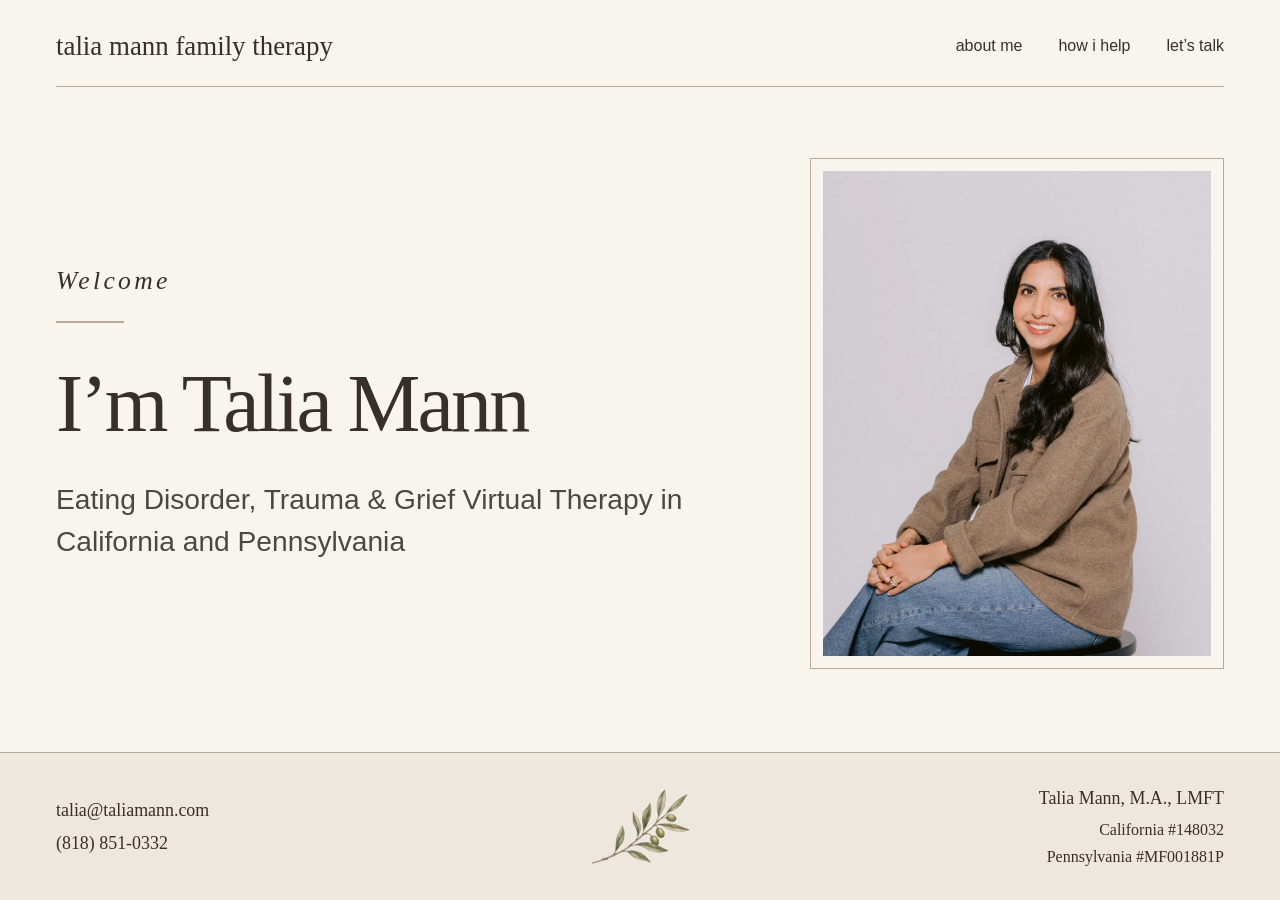
==== index.html @ d64d41cf "Add four-page Talia Mann Family Therapy website" ====
<!doctype html>
<html lang="en"><head><meta charset="utf-8"><meta name="viewport" content="width=device-width, initial-scale=1"><title>Talia Mann Family Therapy | Virtual Therapy in California &amp; Pennsylvania</title><meta name="description" content="Virtual therapy for eating disorders, trauma and grief in California and Pennsylvania with Talia Mann, M.A., LMFT."><link rel="canonical" href="https://www.taliamann.com/"><link rel="icon" type="image/svg+xml" href="data:image/svg+xml,%3Csvg xmlns='http://www.w3.org/2000/svg' viewBox='0 0 64 64'%3E%3Crect width='64' height='64' rx='12' fill='%23f7f3ed'/%3E%3Ctext x='32' y='44' text-anchor='middle' font-family='Georgia,serif' font-size='37' fill='%23392f29'%3Etm%3C/text%3E%3C/svg%3E"><link rel="stylesheet" href="/site.css"></head><body>
<a class="skip-link" href="#main">Skip to content</a><header class="site-header wrap"><a class="brand" href="/">talia mann family therapy</a><nav aria-label="Main navigation"><a href="/about/">about me</a><a href="/how-i-help/">how i help</a><a href="/contact/">let’s talk</a></nav></header>
<main id="main" class="home-main wrap"><section class="home-hero" aria-labelledby="page-title">
<div class="home-copy"><p class="eyebrow">Welcome</p><h1 id="page-title">I’m Talia Mann</h1><p class="specialties">Eating Disorder, Trauma &amp; Grief Virtual Therapy in California and Pennsylvania</p></div>
<figure class="portrait-frame"><img class="home-photo" src="/talia-home.webp" alt="Talia Mann seated in a brown jacket" width="1200" height="1500" fetchpriority="high"></figure>
</section></main>
<footer class="site-footer"><div class="footer-inner">
<address><a href="mailto:talia@taliamann.com">talia@taliamann.com</a><a href="tel:+18188510332">(818) 851-0332</a></address>
<img class="sprig" src="/olive-sprig.webp" alt="" width="120" height="80" loading="lazy">
<div class="credentials"><p class="credential-name">Talia Mann, M.A., LMFT</p><p>California #148032</p><p>Pennsylvania #MF001881P</p></div>
</div></footer>
</body></html>
---- site.css ----
:root{--paper:#f8f5ef;--ink:#382f2b;--body:#4d4742;--muted:#776a5e;--line:#b9aa97;--footer:#eee7dd;--serif:Georgia,'Times New Roman',serif;--sans:'Helvetica Neue',Helvetica,Arial,sans-serif}
*{box-sizing:border-box}html{font-size:16px;scroll-behavior:smooth}body{margin:0;background:var(--paper);color:var(--ink);font-family:var(--sans);font-weight:400;-webkit-font-smoothing:antialiased;display:flex;flex-direction:column;min-height:100svh}a{color:inherit;text-underline-offset:.22em;text-decoration-thickness:1px}a:hover{color:#805b43}a:focus-visible{outline:2px solid #805b43;outline-offset:6px}img{display:block;max-width:100%;height:auto}figure,p{margin:0}.wrap{width:calc(100% - 112px);max-width:1296px;margin-inline:auto}.site-header{display:flex;align-items:center;justify-content:space-between;gap:36px;padding-block:30px 24px;border-bottom:1px solid var(--line)}.brand{font-family:var(--serif);font-size:clamp(1.35rem,2.1vw,2rem);text-decoration:none;line-height:1.2;letter-spacing:0;white-space:nowrap}.site-header nav{display:flex;align-items:center;gap:36px;font-size:1rem;line-height:1.4}.site-header nav a{text-decoration:none;white-space:nowrap}.site-header nav a[aria-current=page]{text-decoration:underline;text-decoration-color:var(--line)}.skip-link{position:fixed;top:-100px;left:16px;background:var(--ink);color:white;padding:14px;z-index:3}.skip-link:focus{top:10px}h1,h2{font-family:var(--serif);font-weight:400;margin:0;line-height:1.1;letter-spacing:-.035em}h1{font-size:clamp(2.7rem,5.2vw,4.7rem)}h2{font-size:clamp(1.45rem,2.2vw,2rem);letter-spacing:-.025em;line-height:1.25}main{flex:1}.eyebrow{font-family:var(--serif);font-style:italic;font-size:1.6rem;letter-spacing:.13em;line-height:1.3}.eyebrow:after{content:'';display:block;width:68px;height:2px;background:var(--line);margin-top:24px}.home-main{display:flex;align-items:center;padding-block:56px}.home-hero{display:grid;grid-template-columns:minmax(0,1.65fr) minmax(0,1fr);align-items:center;gap:70px;width:100%}.home-copy h1{font-size:clamp(3.1rem,6.4vw,5.9rem);margin-top:36px;white-space:nowrap}.specialties{font-size:clamp(1.3rem,2.2vw,2rem);font-weight:300;line-height:1.5;margin-top:30px;max-width:740px;color:var(--body)}.portrait-frame{padding:12px;border:1px solid var(--line);max-width:420px;width:100%;justify-self:end}.home-photo{width:100%;aspect-ratio:4/5;object-fit:cover;object-position:center}.site-footer{background:var(--footer);border-top:1px solid var(--line);margin-top:12px}.footer-inner{max-width:1296px;width:calc(100% - 112px);margin:auto;display:grid;grid-template-columns:1fr 140px 1fr;align-items:center;gap:28px;padding-block:30px}.site-footer address{font-family:var(--serif);font-style:normal;font-size:1.12rem;display:flex;flex-direction:column;gap:12px}.site-footer a{text-decoration:none}.site-footer a:hover{text-decoration:underline}.sprig{width:120px;height:80px;object-fit:contain}.footer-inner>.sprig{justify-self:center}.credentials{text-align:right;font-family:var(--serif);font-size:1rem;line-height:1.7}.credential-name{font-size:1.12rem;margin-bottom:2px}.about-main{padding-block:42px 54px}.about-layout{display:grid;grid-template-columns:minmax(240px,.8fr) minmax(0,1.65fr);gap:58px;margin-top:36px;align-items:start}.about-portrait{max-width:370px;width:100%}.about-portrait img{width:100%;aspect-ratio:3/4;object-fit:cover;object-position:50% 36%}.bio{font-size:1.08rem;line-height:1.65;color:var(--body)}.bio p+p{margin-top:23px}.help-main{max-width:1040px;padding-block:48px 64px}.help-heading{display:flex;align-items:center;gap:28px}.help-heading .sprig{width:90px;height:70px}.help-intro{font-size:1.1rem;line-height:1.7;margin-top:28px;color:var(--body);max-width:980px}.approaches{margin-top:48px}.approaches section+section{margin-top:40px}.approaches p{font-size:1.08rem;line-height:1.7;margin-top:14px;color:var(--body)}.contact-main{display:flex;align-items:center;padding-block:56px}.contact-layout{display:grid;grid-template-columns:minmax(0,1.65fr) minmax(0,1fr);align-items:center;gap:62px;width:100%}.contact-copy h1{font-size:clamp(2.7rem,4.1vw,3.8rem);margin-top:28px;max-width:720px}.contact-copy>p:not(.eyebrow){font-size:clamp(1.15rem,1.65vw,1.45rem);line-height:1.65;margin-top:28px;max-width:680px;color:var(--body)}.contact-links{margin-top:30px;display:flex;flex-direction:column;gap:12px;font-style:normal;font-family:var(--serif);font-size:1.45rem}.contact-photo{max-width:380px;justify-self:end}.contact-photo img{width:100%;aspect-ratio:3/4;object-fit:cover}.error-page{padding-block:100px}.error-page p{margin-top:30px}
@media(min-width:1500px){.home-main,.contact-main{padding-block:72px}.home-hero{gap:90px}}
@media(max-width:1000px){.wrap,.footer-inner{width:calc(100% - 64px)}.site-header{gap:20px}.site-header nav{gap:22px}.home-hero,.contact-layout{gap:32px}.home-copy h1{font-size:clamp(2.8rem,6vw,4rem)}.about-layout{gap:32px;grid-template-columns:minmax(200px,.8fr) minmax(0,1.5fr)}.bio{font-size:1rem}.footer-inner{grid-template-columns:1fr 80px 1fr;gap:16px}.sprig{max-width:90px}.site-footer address,.credential-name{font-size:1rem}.credentials{font-size:.92rem}}
@media(max-width:700px){.wrap,.footer-inner{width:calc(100% - 40px)}.site-header{display:block;padding-block:23px 18px}.brand{font-size:1.55rem;white-space:normal}.site-header nav{justify-content:space-between;gap:14px;margin-top:23px;font-size:.95rem}.home-main,.contact-main{padding-block:38px}.home-hero,.contact-layout{grid-template-columns:1fr;gap:32px}.eyebrow{font-size:1.25rem}.eyebrow:after{margin-top:17px;width:52px}.home-copy h1{font-size:clamp(2.6rem,10.4vw,4.2rem);margin-top:25px;white-space:normal}.specialties{font-size:1.3rem;margin-top:23px;max-width:450px}.portrait-frame{max-width:310px;justify-self:center;padding:9px}.footer-inner{grid-template-columns:1fr;text-align:center;gap:22px;padding-block:30px}.credentials{text-align:center;font-size:.95rem}.site-footer address{font-size:1.05rem;gap:10px}.footer-inner>.sprig{grid-row:2;height:52px;width:80px}.about-main{padding-block:34px 42px}.about-layout{grid-template-columns:1fr;gap:30px;margin-top:27px}.about-portrait{max-width:300px;justify-self:center}.bio{font-size:1.05rem;line-height:1.7}.bio p+p{margin-top:22px}.help-main{padding-block:36px 42px}.help-heading{gap:12px}.help-heading .sprig{width:65px;height:52px}.help-intro,.approaches p{font-size:1.05rem}.approaches{margin-top:38px}.approaches section+section{margin-top:34px}.contact-copy h1{font-size:2.8rem}.contact-copy>p:not(.eyebrow){font-size:1.12rem;margin-top:22px}.contact-links{font-size:1.3rem;overflow-wrap:anywhere}.contact-photo{max-width:300px;justify-self:center}.site-footer{margin-top:0}}
@media(prefers-reduced-motion:reduce){html{scroll-behavior:auto}}
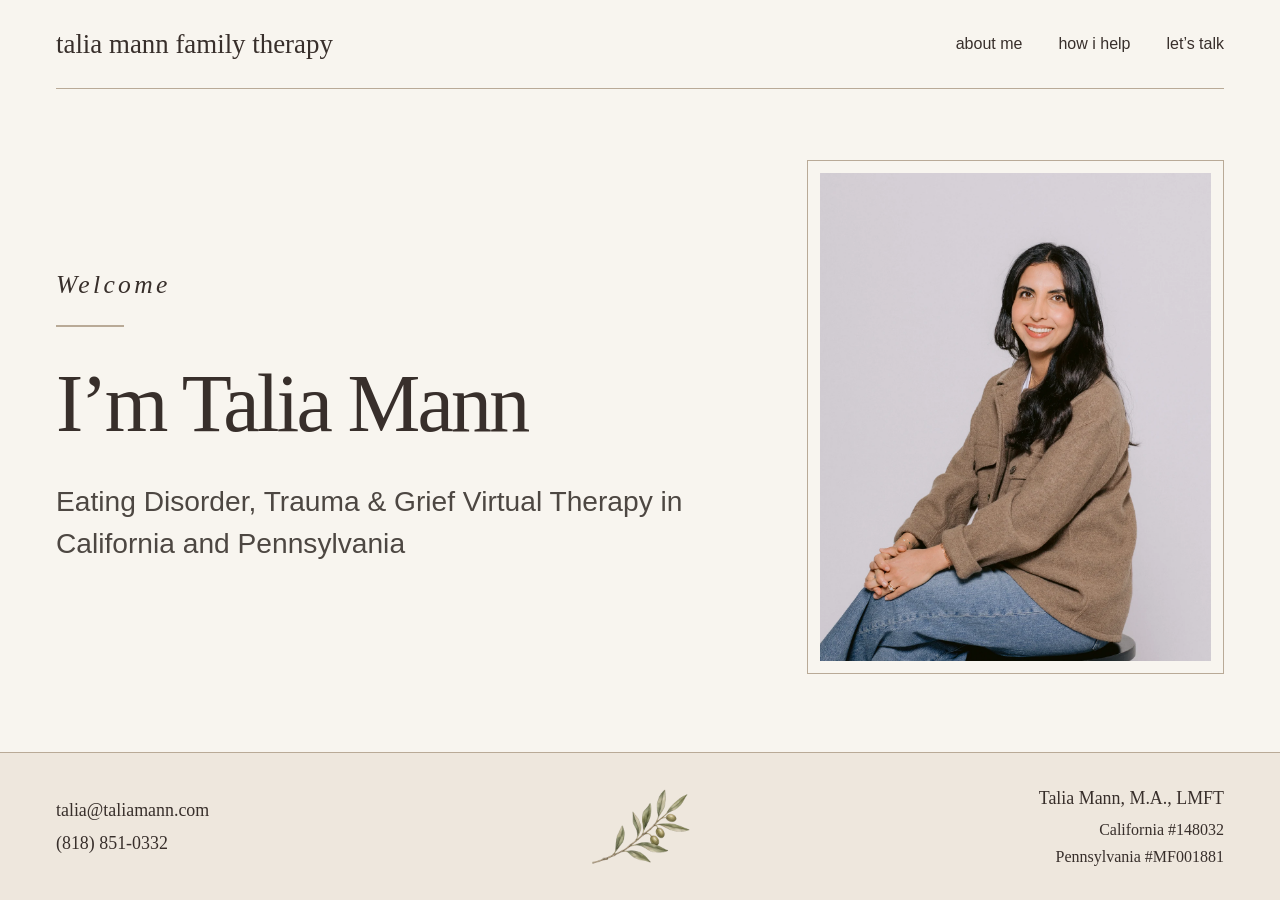
==== commit 52adb565: "Remove trailing P from Pennsylvania license number in index.html Corrected Pennsylvania license numb" ====
--- a/index.html
+++ b/index.html
@@ -1,13 +1,13 @@
 <!doctype html>
-<html lang="en"><head><meta charset="utf-8"><meta name="viewport" content="width=device-width, initial-scale=1"><title>Talia Mann Family Therapy | Virtual Therapy in California &amp; Pennsylvania</title><meta name="description" content="Virtual therapy for eating disorders, trauma and grief in California and Pennsylvania with Talia Mann, M.A., LMFT."><link rel="canonical" href="https://www.taliamann.com/"><link rel="icon" type="image/svg+xml" href="data:image/svg+xml,%3Csvg xmlns='http://www.w3.org/2000/svg' viewBox='0 0 64 64'%3E%3Crect width='64' height='64' rx='12' fill='%23f7f3ed'/%3E%3Ctext x='32' y='44' text-anchor='middle' font-family='Georgia,serif' font-size='37' fill='%23392f29'%3Etm%3C/text%3E%3C/svg%3E"><link rel="stylesheet" href="/site.css"></head><body>
-<a class="skip-link" href="#main">Skip to content</a><header class="site-header wrap"><a class="brand" href="/">talia mann family therapy</a><nav aria-label="Main navigation"><a href="/about/">about me</a><a href="/how-i-help/">how i help</a><a href="/contact/">let’s talk</a></nav></header>
+<html lang="en"><head><meta charset="utf-8"><meta name="viewport" content="width=device-width, initial-scale=1"><title>Talia Mann Family Therapy | Virtual Therapy in California &amp; Pennsylvania</title><meta name="description" content="Virtual therapy for eating disorders, trauma and grief in California and Pennsylvania with Talia Mann, M.A., LMFT."><link rel="canonical" href="https://www.taliamann.com/"><link rel="icon" type="image/svg+xml" href="data:image/svg+xml,%3Csvg xmlns='http://www.w3.org/2000/svg' viewBox='0 0 64 64'%3E%3Crect width='64' height='64' rx='12' fill='%23f7f3ed'/%3E%3Ctext x='32' y='44' text-anchor='middle' font-family='Georgia,serif' font-size='37' fill='%23392f29'%3Etm%3C/text%3E%3C/svg%3E"><link rel="stylesheet" href="site.css"></head><body>
+<a class="skip-link" href="#main">Skip to content</a><header class="site-header wrap"><a class="brand" href="index.html">talia mann family therapy</a><nav aria-label="Main navigation"><a href="about.html">about me</a><a href="how-i-help.html">how i help</a><a href="contact.html">let’s talk</a></nav></header>
 <main id="main" class="home-main wrap"><section class="home-hero" aria-labelledby="page-title">
 <div class="home-copy"><p class="eyebrow">Welcome</p><h1 id="page-title">I’m Talia Mann</h1><p class="specialties">Eating Disorder, Trauma &amp; Grief Virtual Therapy in California and Pennsylvania</p></div>
-<figure class="portrait-frame"><img class="home-photo" src="/talia-home.webp" alt="Talia Mann seated in a brown jacket" width="1200" height="1500" fetchpriority="high"></figure>
+<figure class="portrait-frame"><img class="home-photo" src="talia-home.webp" alt="Talia Mann seated in a brown jacket" width="1200" height="1500" fetchpriority="high"></figure>
 </section></main>
 <footer class="site-footer"><div class="footer-inner">
 <address><a href="mailto:talia@taliamann.com">talia@taliamann.com</a><a href="tel:+18188510332">(818) 851-0332</a></address>
-<img class="sprig" src="/olive-sprig.webp" alt="" width="120" height="80" loading="lazy">
-<div class="credentials"><p class="credential-name">Talia Mann, M.A., LMFT</p><p>California #148032</p><p>Pennsylvania #MF001881P</p></div>
+<img class="sprig" src="olive-sprig.webp" alt="" width="120" height="80" loading="lazy">
+<div class="credentials"><p class="credential-name">Talia Mann, M.A., LMFT</p><p>California #148032</p><p>Pennsylvania #MF001881</p></div>
 </div></footer>
-</body></html>+</body></html>
--- a/site.css
+++ b/site.css
@@ -1,6 +1,9 @@
 :root{--paper:#f8f5ef;--ink:#382f2b;--body:#4d4742;--muted:#776a5e;--line:#b9aa97;--footer:#eee7dd;--serif:Georgia,'Times New Roman',serif;--sans:'Helvetica Neue',Helvetica,Arial,sans-serif}
-*{box-sizing:border-box}html{font-size:16px;scroll-behavior:smooth}body{margin:0;background:var(--paper);color:var(--ink);font-family:var(--sans);font-weight:400;-webkit-font-smoothing:antialiased;display:flex;flex-direction:column;min-height:100svh}a{color:inherit;text-underline-offset:.22em;text-decoration-thickness:1px}a:hover{color:#805b43}a:focus-visible{outline:2px solid #805b43;outline-offset:6px}img{display:block;max-width:100%;height:auto}figure,p{margin:0}.wrap{width:calc(100% - 112px);max-width:1296px;margin-inline:auto}.site-header{display:flex;align-items:center;justify-content:space-between;gap:36px;padding-block:30px 24px;border-bottom:1px solid var(--line)}.brand{font-family:var(--serif);font-size:clamp(1.35rem,2.1vw,2rem);text-decoration:none;line-height:1.2;letter-spacing:0;white-space:nowrap}.site-header nav{display:flex;align-items:center;gap:36px;font-size:1rem;line-height:1.4}.site-header nav a{text-decoration:none;white-space:nowrap}.site-header nav a[aria-current=page]{text-decoration:underline;text-decoration-color:var(--line)}.skip-link{position:fixed;top:-100px;left:16px;background:var(--ink);color:white;padding:14px;z-index:3}.skip-link:focus{top:10px}h1,h2{font-family:var(--serif);font-weight:400;margin:0;line-height:1.1;letter-spacing:-.035em}h1{font-size:clamp(2.7rem,5.2vw,4.7rem)}h2{font-size:clamp(1.45rem,2.2vw,2rem);letter-spacing:-.025em;line-height:1.25}main{flex:1}.eyebrow{font-family:var(--serif);font-style:italic;font-size:1.6rem;letter-spacing:.13em;line-height:1.3}.eyebrow:after{content:'';display:block;width:68px;height:2px;background:var(--line);margin-top:24px}.home-main{display:flex;align-items:center;padding-block:56px}.home-hero{display:grid;grid-template-columns:minmax(0,1.65fr) minmax(0,1fr);align-items:center;gap:70px;width:100%}.home-copy h1{font-size:clamp(3.1rem,6.4vw,5.9rem);margin-top:36px;white-space:nowrap}.specialties{font-size:clamp(1.3rem,2.2vw,2rem);font-weight:300;line-height:1.5;margin-top:30px;max-width:740px;color:var(--body)}.portrait-frame{padding:12px;border:1px solid var(--line);max-width:420px;width:100%;justify-self:end}.home-photo{width:100%;aspect-ratio:4/5;object-fit:cover;object-position:center}.site-footer{background:var(--footer);border-top:1px solid var(--line);margin-top:12px}.footer-inner{max-width:1296px;width:calc(100% - 112px);margin:auto;display:grid;grid-template-columns:1fr 140px 1fr;align-items:center;gap:28px;padding-block:30px}.site-footer address{font-family:var(--serif);font-style:normal;font-size:1.12rem;display:flex;flex-direction:column;gap:12px}.site-footer a{text-decoration:none}.site-footer a:hover{text-decoration:underline}.sprig{width:120px;height:80px;object-fit:contain}.footer-inner>.sprig{justify-self:center}.credentials{text-align:right;font-family:var(--serif);font-size:1rem;line-height:1.7}.credential-name{font-size:1.12rem;margin-bottom:2px}.about-main{padding-block:42px 54px}.about-layout{display:grid;grid-template-columns:minmax(240px,.8fr) minmax(0,1.65fr);gap:58px;margin-top:36px;align-items:start}.about-portrait{max-width:370px;width:100%}.about-portrait img{width:100%;aspect-ratio:3/4;object-fit:cover;object-position:50% 36%}.bio{font-size:1.08rem;line-height:1.65;color:var(--body)}.bio p+p{margin-top:23px}.help-main{max-width:1040px;padding-block:48px 64px}.help-heading{display:flex;align-items:center;gap:28px}.help-heading .sprig{width:90px;height:70px}.help-intro{font-size:1.1rem;line-height:1.7;margin-top:28px;color:var(--body);max-width:980px}.approaches{margin-top:48px}.approaches section+section{margin-top:40px}.approaches p{font-size:1.08rem;line-height:1.7;margin-top:14px;color:var(--body)}.contact-main{display:flex;align-items:center;padding-block:56px}.contact-layout{display:grid;grid-template-columns:minmax(0,1.65fr) minmax(0,1fr);align-items:center;gap:62px;width:100%}.contact-copy h1{font-size:clamp(2.7rem,4.1vw,3.8rem);margin-top:28px;max-width:720px}.contact-copy>p:not(.eyebrow){font-size:clamp(1.15rem,1.65vw,1.45rem);line-height:1.65;margin-top:28px;max-width:680px;color:var(--body)}.contact-links{margin-top:30px;display:flex;flex-direction:column;gap:12px;font-style:normal;font-family:var(--serif);font-size:1.45rem}.contact-photo{max-width:380px;justify-self:end}.contact-photo img{width:100%;aspect-ratio:3/4;object-fit:cover}.error-page{padding-block:100px}.error-page p{margin-top:30px}
-@media(min-width:1500px){.home-main,.contact-main{padding-block:72px}.home-hero{gap:90px}}
-@media(max-width:1000px){.wrap,.footer-inner{width:calc(100% - 64px)}.site-header{gap:20px}.site-header nav{gap:22px}.home-hero,.contact-layout{gap:32px}.home-copy h1{font-size:clamp(2.8rem,6vw,4rem)}.about-layout{gap:32px;grid-template-columns:minmax(200px,.8fr) minmax(0,1.5fr)}.bio{font-size:1rem}.footer-inner{grid-template-columns:1fr 80px 1fr;gap:16px}.sprig{max-width:90px}.site-footer address,.credential-name{font-size:1rem}.credentials{font-size:.92rem}}
-@media(max-width:700px){.wrap,.footer-inner{width:calc(100% - 40px)}.site-header{display:block;padding-block:23px 18px}.brand{font-size:1.55rem;white-space:normal}.site-header nav{justify-content:space-between;gap:14px;margin-top:23px;font-size:.95rem}.home-main,.contact-main{padding-block:38px}.home-hero,.contact-layout{grid-template-columns:1fr;gap:32px}.eyebrow{font-size:1.25rem}.eyebrow:after{margin-top:17px;width:52px}.home-copy h1{font-size:clamp(2.6rem,10.4vw,4.2rem);margin-top:25px;white-space:normal}.specialties{font-size:1.3rem;margin-top:23px;max-width:450px}.portrait-frame{max-width:310px;justify-self:center;padding:9px}.footer-inner{grid-template-columns:1fr;text-align:center;gap:22px;padding-block:30px}.credentials{text-align:center;font-size:.95rem}.site-footer address{font-size:1.05rem;gap:10px}.footer-inner>.sprig{grid-row:2;height:52px;width:80px}.about-main{padding-block:34px 42px}.about-layout{grid-template-columns:1fr;gap:30px;margin-top:27px}.about-portrait{max-width:300px;justify-self:center}.bio{font-size:1.05rem;line-height:1.7}.bio p+p{margin-top:22px}.help-main{padding-block:36px 42px}.help-heading{gap:12px}.help-heading .sprig{width:65px;height:52px}.help-intro,.approaches p{font-size:1.05rem}.approaches{margin-top:38px}.approaches section+section{margin-top:34px}.contact-copy h1{font-size:2.8rem}.contact-copy>p:not(.eyebrow){font-size:1.12rem;margin-top:22px}.contact-links{font-size:1.3rem;overflow-wrap:anywhere}.contact-photo{max-width:300px;justify-self:center}.site-footer{margin-top:0}}
+*{box-sizing:border-box}html{font-size:16px;scroll-behavior:smooth}body{margin:0;background:var(--paper);color:var(--ink);font-family:var(--sans);font-weight:400;-webkit-font-smoothing:antialiased;display:flex;flex-direction:column;min-height:100svh}a{color:inherit;text-underline-offset:.22em;text-decoration-thickness:1px}a:hover{color:#805b43}a:focus-visible{outline:2px solid #805b43;outline-offset:6px}img{display:block;max-width:100%;height:auto}figure,p{margin:0}.wrap{width:calc(100% - 112px);max-width:1296px;margin-inline:auto}.site-header{display:flex;align-items:center;justify-content:space-between;gap:36px;padding-block:28px;border-bottom:1px solid var(--line)}.brand{font-family:var(--serif);font-size:clamp(1.35rem,2.1vw,2rem);text-decoration:none;line-height:1.2;letter-spacing:0;white-space:nowrap}.site-header nav{display:flex;align-items:center;gap:36px;font-size:1rem;line-height:1.4}.site-header nav a{text-decoration:none;white-space:nowrap}.site-header nav a[aria-current=page]{text-decoration:underline;text-decoration-color:var(--line)}.skip-link{position:fixed;top:-100px;left:16px;background:var(--ink);color:white;padding:14px;z-index:3}.skip-link:focus{top:10px}h1,h2{font-family:var(--serif);font-weight:400;margin:0;line-height:1.1;letter-spacing:-.035em}h1{font-size:clamp(2.7rem,5.2vw,4.7rem)}h2{font-size:clamp(1.45rem,2.2vw,2rem);letter-spacing:-.025em;line-height:1.25}main{flex:1}.eyebrow{font-family:var(--serif);font-style:italic;font-size:1.6rem;letter-spacing:.13em;line-height:1.3}.eyebrow:after{content:'';display:block;width:68px;height:2px;background:var(--line);margin-top:24px}.home-main{display:flex;align-items:center;padding-block:56px 64px}.home-hero{display:grid;grid-template-columns:minmax(0,1.65fr) minmax(0,1fr);align-items:center;gap:64px;width:100%}.home-copy h1{font-size:clamp(3.1rem,6.4vw,5.9rem);margin-top:32px;white-space:nowrap}.specialties{font-size:clamp(1.3rem,2.2vw,2rem);font-weight:300;line-height:1.5;margin-top:32px;max-width:740px;color:var(--body)}.portrait-frame{padding:12px;border:1px solid var(--line);max-width:420px;width:100%;justify-self:end}.home-photo{width:100%;aspect-ratio:4/5;object-fit:cover;object-position:center}.site-footer{background:var(--footer);border-top:1px solid var(--line);margin-top:0}.footer-inner{max-width:1296px;width:calc(100% - 112px);margin:auto;display:grid;grid-template-columns:1fr 140px 1fr;align-items:center;gap:28px;padding-block:30px}.site-footer address{font-family:var(--serif);font-style:normal;font-size:1.12rem;display:flex;flex-direction:column;gap:12px}.site-footer a{text-decoration:none}.site-footer a:hover{text-decoration:underline}.sprig{width:120px;height:80px;object-fit:contain}.footer-inner>.sprig{justify-self:center}.credentials{text-align:right;font-family:var(--serif);font-size:1rem;line-height:1.7}.credential-name{font-size:1.12rem;margin-bottom:2px}.about-main{padding-block:56px 64px}.about-layout{display:grid;grid-template-columns:minmax(240px,.8fr) minmax(0,1.65fr);gap:64px;margin-top:32px;align-items:start}.about-portrait{max-width:380px;width:100%}.about-portrait img{width:100%;aspect-ratio:3/4;object-fit:cover;object-position:20% 36%}.bio{font-size:1.08rem;line-height:1.65;color:var(--body)}.bio p+p{margin-top:24px}.help-main{max-width:1040px;padding-block:56px 64px}.help-heading{display:flex;align-items:center;gap:28px}.help-heading .sprig{width:90px;height:70px}.help-intro{font-size:1.1rem;line-height:1.7;margin-top:32px;color:var(--body);max-width:980px}.approaches{margin-top:48px}.approaches section+section{margin-top:40px}.approaches p{font-size:1.08rem;line-height:1.7;margin-top:16px;color:var(--body)}.contact-main{display:flex;align-items:center;padding-block:56px 64px}.contact-layout{display:grid;grid-template-columns:minmax(0,1.65fr) minmax(0,1fr);align-items:center;gap:64px;width:100%}.contact-copy h1{font-size:clamp(2.7rem,4.1vw,3.8rem);margin-top:32px;max-width:720px}.contact-copy>p:not(.eyebrow){font-size:clamp(1.15rem,1.65vw,1.45rem);line-height:1.65;margin-top:32px;max-width:680px;color:var(--body)}.contact-links{margin-top:32px;display:flex;flex-direction:column;gap:12px;font-style:normal;font-family:var(--serif);font-size:1.45rem}.contact-photo{max-width:380px;justify-self:end}.contact-photo img{width:100%;aspect-ratio:3/4;object-fit:cover}.error-page{padding-block:100px}.error-page p{margin-top:30px}
+@media(min-width:1500px){.home-main,.contact-main,.about-main,.help-main{padding-block:72px}}
+@media(max-width:1000px){.wrap,.footer-inner{width:calc(100% - 64px)}.site-header{gap:20px}.site-header nav{gap:22px}.home-hero,.contact-layout{gap:32px}.home-copy h1{font-size:clamp(2.8rem,6vw,4rem)}.about-layout{gap:32px;grid-template-columns:minmax(200px,.8fr) minmax(0,1.5fr)}.bio{font-size:1rem}.footer-inner{grid-template-columns:1fr 90px 1fr;gap:16px}.sprig{max-width:90px}.site-footer address,.credential-name{font-size:1rem}.credentials{font-size:.92rem}}
+@media(max-width:700px){.wrap,.footer-inner{width:calc(100% - 40px)}.site-header{display:block;padding-block:20px}.brand{font-size:1.55rem;white-space:normal}.site-header nav{justify-content:flex-start;gap:14px;margin-top:23px;font-size:.95rem}.home-main,.contact-main{padding-block:40px 48px}.home-hero,.contact-layout{grid-template-columns:1fr;gap:32px}.eyebrow{font-size:1.25rem}.eyebrow:after{margin-top:17px;width:52px}.home-copy h1{font-size:clamp(2.6rem,10.4vw,4.2rem);margin-top:24px;white-space:normal}.specialties{font-size:1.3rem;margin-top:24px;max-width:450px}.portrait-frame{max-width:310px;justify-self:center;padding:9px}.footer-inner{grid-template-columns:1fr;text-align:center;gap:22px;padding-block:30px}.credentials{text-align:center;font-size:.95rem}.site-footer address{font-size:1.05rem;gap:10px}.footer-inner>.sprig{grid-row:2;height:52px;width:80px}.about-main{padding-block:40px 48px}.about-layout{grid-template-columns:1fr;gap:32px;margin-top:24px}.about-portrait{max-width:300px;justify-self:center}.bio{font-size:1.05rem;line-height:1.7}.bio p+p{margin-top:24px}.help-main{padding-block:40px 48px}.help-heading{gap:12px}.help-heading .sprig{width:65px;height:52px}.help-intro,.approaches p{font-size:1.05rem}.help-intro{margin-top:24px}.approaches{margin-top:38px}.approaches section+section{margin-top:34px}.contact-copy h1{font-size:2.8rem;margin-top:24px}.contact-copy>p:not(.eyebrow){font-size:1.12rem;margin-top:24px}.contact-links{font-size:1.3rem;overflow-wrap:anywhere;margin-top:24px}.contact-photo{max-width:300px;justify-self:center}.site-footer{margin-top:0}}
 @media(prefers-reduced-motion:reduce){html{scroll-behavior:auto}}
+
+@media(max-width:700px){.site-header nav{flex-wrap:wrap;row-gap:8px}.site-header nav a{display:inline-block;padding-block:12px}.site-footer address a{display:inline-block;padding-block:12px}.contact-links{gap:18px}.contact-links a{display:inline-block;padding-block:10px}}
+a:active{color:#805b43}
